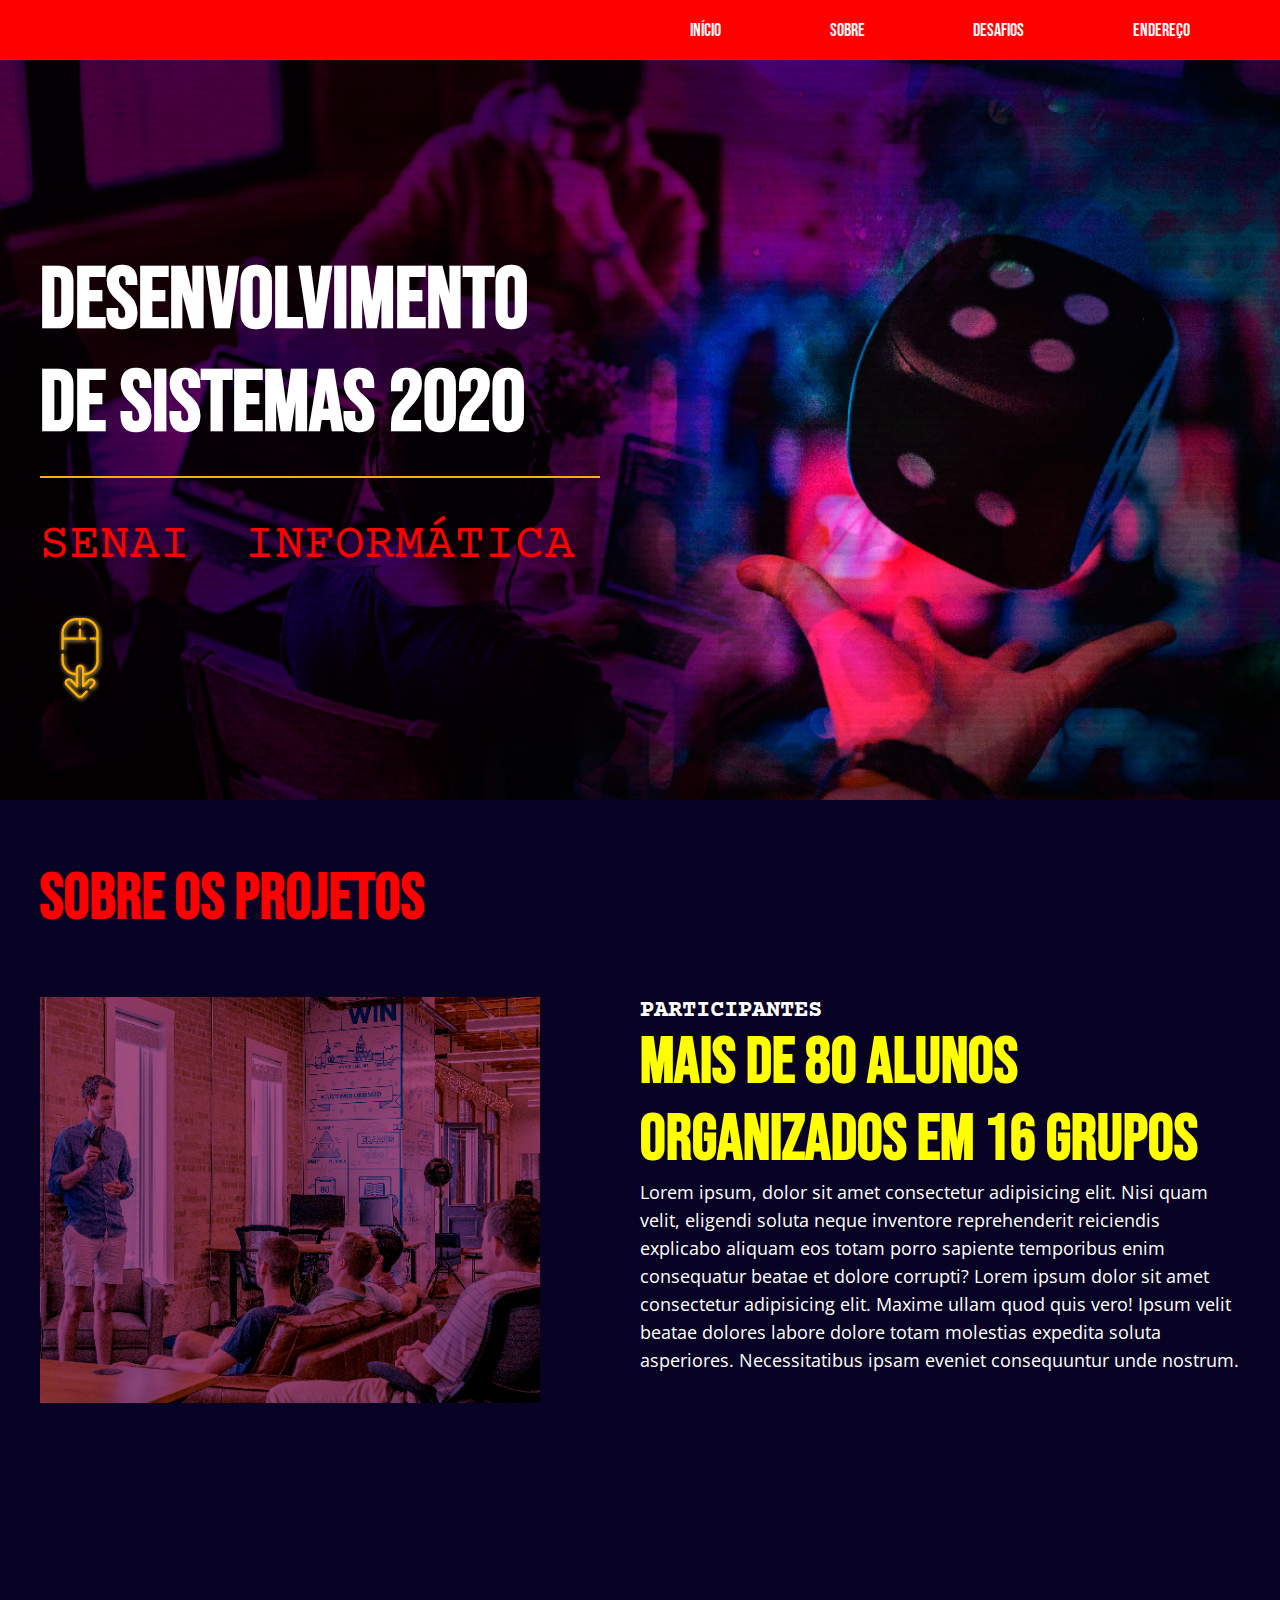
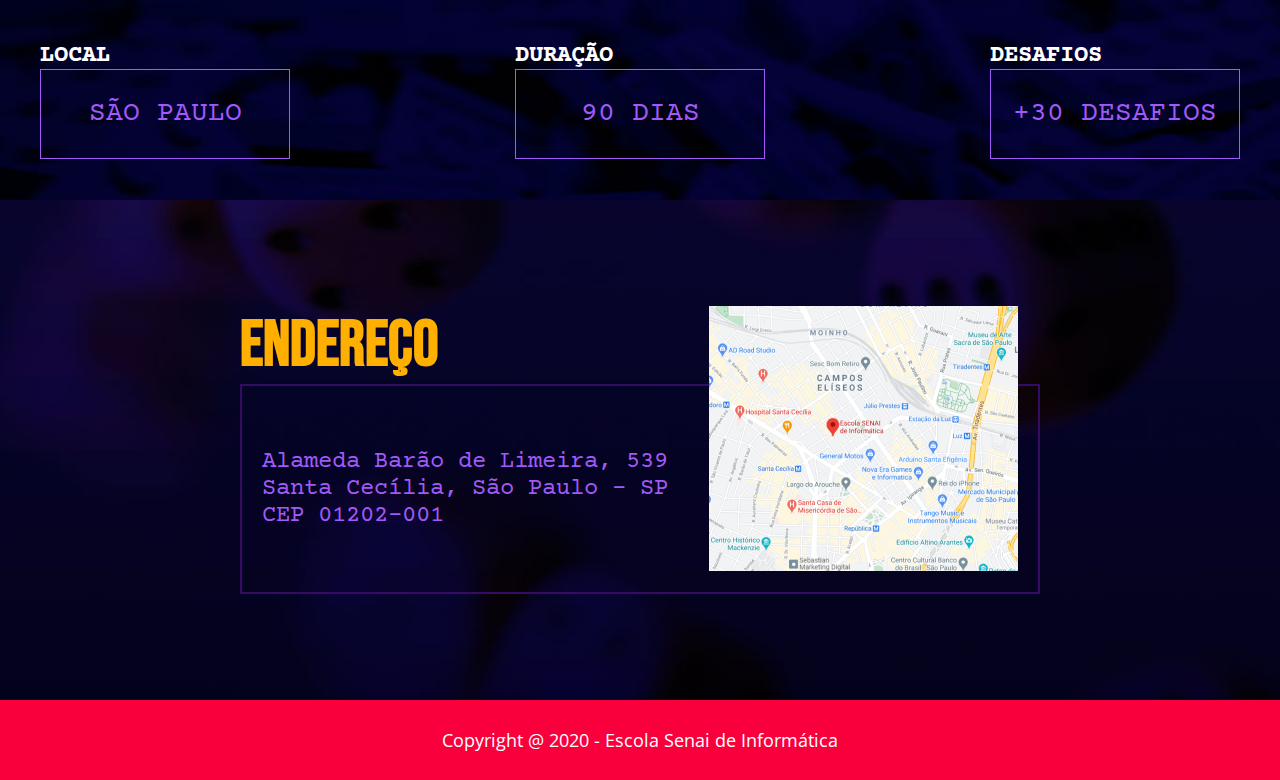
==== index3.html @ c7e32cec "First Commit" ====
<!DOCTYPE html>
<html>
    <head>
        <title> Landing Page </title>

        <link rel="stylesheet" href="css/estilo.css">
    
    </head>
        <body> 
            
            <header class="topo">
                <nav class="menu">
                    <ul>
                        <li><a href="#">Início</a></li>
                        <li><a href="#">Sobre</a></li>
                        <li><a href="#">Desafios</a></li>
                        <li><a href="#">Endereço</a></li>
                     </ul>
                </nav>
            </header>
            
            <!-- fim do topo -->
            
            <section class="banner">
                
                <div class="content alinhando-abaixo">
                    
                    <div class="banner-text" >   
                    
                        <h1> Desenvolvimento de Sistemas 2020 </h1>
                        <p> SENAI <span>Informática</span> </p>
                        <img src="img/mouse-down.png" alt="desenho de mouse amarelo com seta para baixo - ir para seção X">
                    
                    </div>
                
                </div>
            
            </section>         
                    
            <!-- fim do banner -->
                
            <section class="sobre">

                <div class="content">

                 <h2> Sobre os Projetos </h2>

                 <article class="artigo-sobre">

                  <img src="img/imagem-seção-sobre.jpg" alt="Homem exibindo um objeto para um grupo de pessoas.">

                    <div class="artigo-text-sobre">

                     <h3>Participantes</h3>

                     <h3>mais de 80 alunos organizados em 16 grupos</h3>

                     <p>Lorem ipsum, dolor sit amet consectetur adipisicing elit. Nisi quam velit, eligendi soluta neque inventore reprehenderit reiciendis explicabo aliquam eos totam porro sapiente temporibus enim consequatur beatae et dolore corrupti? Lorem ipsum dolor sit amet consectetur adipisicing elit. Maxime ullam quod quis vero! Ipsum velit beatae dolores labore dolore totam molestias expedita soluta asperiores. Necessitatibus ipsam eveniet consequuntur unde nostrum.</p>

                    </div>

                 </article>

                </div>

                </section>

                <!-- fim do sobre -->

                <section class="info">

                    <div class="content info-flex">

                        <div class="info-card">
                        
                            <h4>Local</h4>
                            <p>São Paulo</p>
                        
                        </div>

                        <div class="info-card">
                        
                            <h4>Duração</h4>
                            <p>90 Dias</p>
                        
                        </div>

                        <div class="info-card">
                        
                            <h4>Desafios</h4>
                            <p>+30 Desafios</p>
                        
                        </div>

                    </div>

                </section>

                <section class="endereço">
                    
                    <div class="content alinhamento-centro">

                        <div>
                            
                            <h2>Endereço</h2>
                                
                                <div class="end-text">

                                    <p>Alameda Barão de Limeira, 539<br>
                                     Santa Cecília, São Paulo - SP <br>
                                     CEP 01202-001</p>

                                     <img src="img/mapa.png">

                                
                                </div>


                        </div>



                    </div>


                </section>

                <footer class="rodape">

                    <div class="content alinhamento-centro">

                        <p>Copyright @ 2020 - Escola Senai de Informática </p>

                    </div>

                </footer>
            
        
        </body>
</html>
---- css/estilo.css ----
@import url('https://fonts.googleapis.com/css2?family=Bebas+Neue&family=Courier+Prime:wght@700&family=Open+Sans&display=swap');

* {margin:0; padding:0; box-sizing:border-box;}
            
.topo {background-color:red; 
      width:100%; 
      height:60px; 
      }
                 
.menu {width:1200px;
       height:60px;
       margin:auto;
       display:flex;
       justify-content:flex-end;
      }

.menu ul { list-style-type:none;
           display: flex;
           flex-direction:row;
           justify-content: space-between;
           width: 600px;
           height:60px;
           align-items: center;
         }

.menu a { color: #ffff;
          text-decoration: none;
          text-transform: uppercase;
          font-family: 'Bebas Neue', cursive;
          font-size: 18px;
          padding: 17px 50px;
        }

.menu a:hover { background-color: cornflowerblue;
                text-decoration: underline;}

.banner { width:100%;
          height:740px;
          background-image:url(../img/imagem-fundo-banner.jpg);
          background-repeat: no-repeat;
          background-size: cover;
          background-position: bottom;
        }
        
        
.content  { width:1200px;
            height:100%;
            margin: auto;
            /* background-color: rgba(255, 255, 255, 0.5); */
          }

.banner-text { width: 560px;
               height: 550px;
               /* background-color: rgba(255, 255, 0, 0.295);            */
             }

.banner-text h1 { font-size: 86px;
                  font-family: 'Bebas Neue', cursive;
                  color: #fff;
                  border-bottom: solid 2px #ffaf00;
                  padding-bottom: 20px;
                }

.banner-text p { font-family: 'Courier Prime', monospace;
                 font-size: 50px;
                 text-transform: uppercase;
                 color: red;
                 margin-top: 40px;
                 margin-bottom: 40px; 
               }

.banner-text span { margin-left: 25px;}

.alinhando-abaixo {  display: flex;
                     align-items: flex-end;
                  }

.sobre { width: 100%;
         height: 800px;
         background-color: #080324; }

.sobre h2 { font-family:'Bebas Neue', cursive;
            color: red;
            font-size: 64px;
            padding-top: 60px;
            padding-bottom: 60px;}

.artigo-sobre { display: flex;
                justify-content: space-between;
              }
                
.artigo-sobre img { width:500px; }

.artigo-text-sobre { width:600px;
                     color: #fff;}

.artigo-text-sobre h3:nth-child(1) {color: #fff;
                                    font-family:'Courier Prime', monospace;
                                    font-size: 24px;
                                    text-transform: uppercase;}

.artigo-text-sobre h3:nth-child(2) {color: yellow; 
                                    font-family:'Bebas Neue', cursive;
                                    font-size: 64px;}

.artigo-text-sobre p {font-family: 'Open Sans', sans-serif;
                      font-size: 18px;
                      line-height: 28px;
                     }

.info { width: 100%;
        height: 200px;
        background-image: url("../img/imagem-fundo-info.jpg");
        background-size: cover;
        font-family: 'Courier Prime', monospace;
        text-transform: uppercase;     
      }

.info h4 { color:#fff;
           font-size: 24px;
         }

.info p { color: #a259f7;
          font-size: 28px;
          border: solid 1px #a259f7;
          width: 250px;
          text-align: center;
          padding: 1em 0;
        }

.info-flex { display: flex;
             justify-content: space-between;
             align-items: center;
           }

.endereço { width: 100%;
            height: 500px;
            background-image: url("../img/imagem-fundo-ranking.jpg");
            background-size: cover;
            background-position: center;
          }

.endereço h2 { font-size: 64px;
               font-family:'Bebas Neue', cursive;
               color: #ffaf00;
             }

.end-text { width: 800px;
            height: 210px;
            color: #010010;
            border: solid 2px #340b65;
            position: relative;
            display: flex;
            align-items: center;
          }

.end-text p { color: #a259f7;
              font-size: 24px;
              font-family: 'Courier Prime', monospace;
              margin-left: 20px;
            }

.alinhamento-centro { display: flex;
                      justify-content: center;
                      align-items: center;                    
                    }
                    
.end-text img { position: absolute;
                right: 20px;
                top: -80px;
              }

.rodape { width: 100%;
          height: 80px;
          background-color: #f9003d;
          color: #fff;
          font-family: 'Open Sans', sans-serif;
          font-size: 18px;
        }
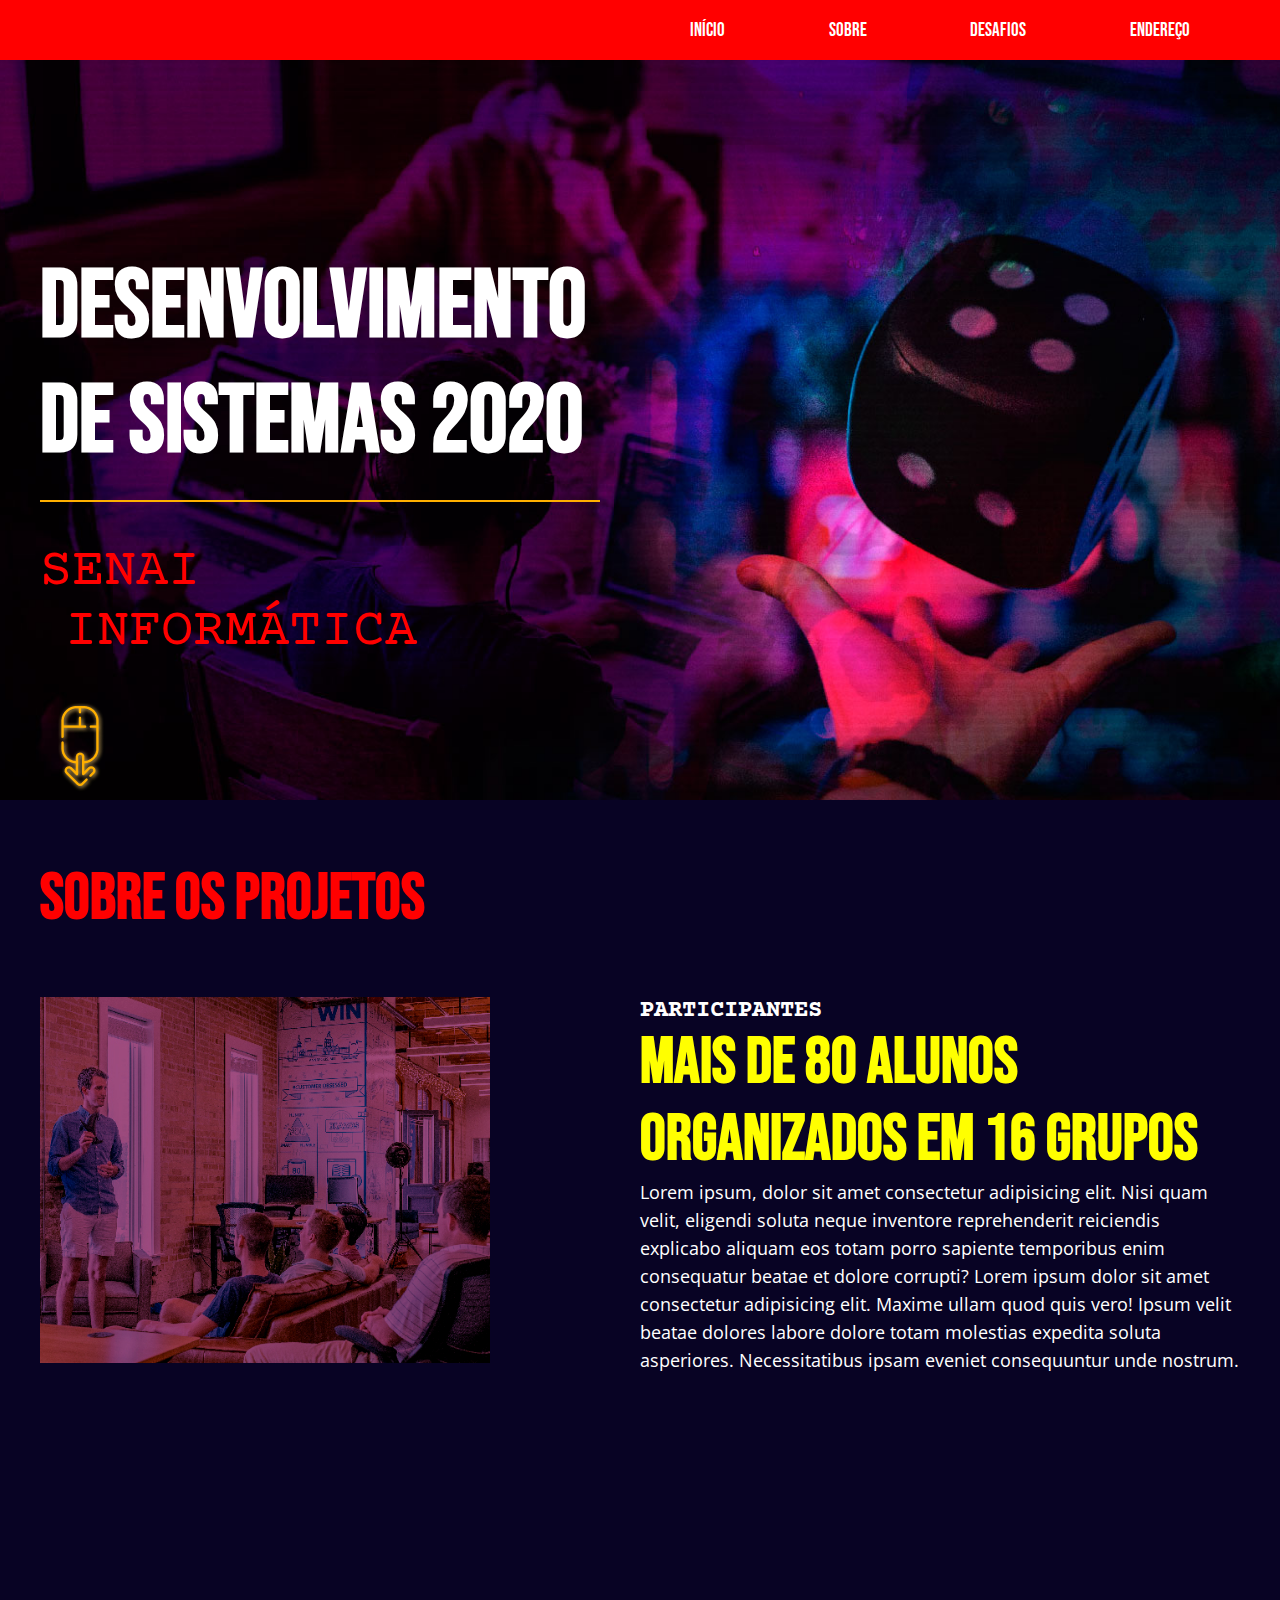
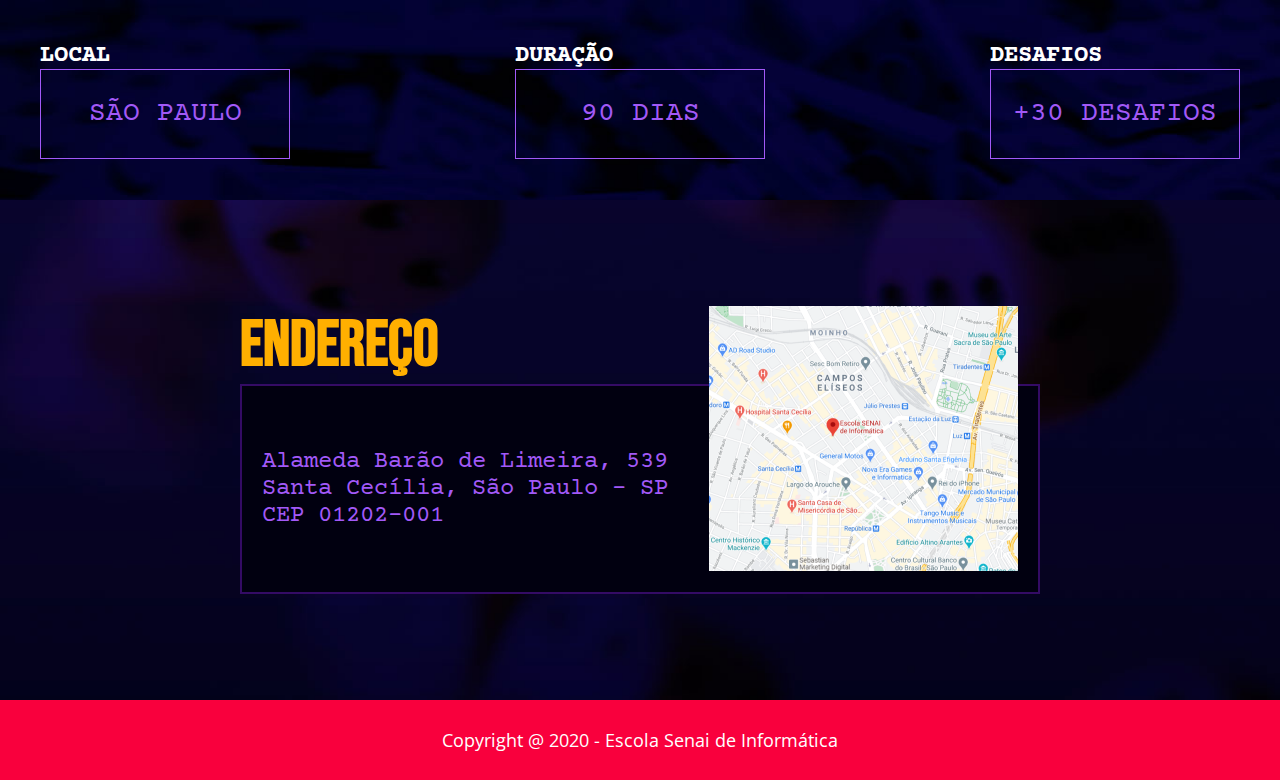
==== commit 17717278: "Responsivo até 768px" ====
--- a/index3.html
+++ b/index3.html
@@ -47,7 +47,10 @@
 
                  <article class="artigo-sobre">
 
-                  <img src="img/imagem-seção-sobre.jpg" alt="Homem exibindo um objeto para um grupo de pessoas.">
+                    <picture>
+                        <source media="(max-width: 1199px)" srcset="img/sobre-2.jpg">
+                        <img src="img/imagem-seção-sobre.jpg" alt="Homem exibindo um objeto para um grupo de pessoas.">
+                    </picture>
 
                     <div class="artigo-text-sobre">
 
@@ -110,7 +113,7 @@
                                      Santa Cecília, São Paulo - SP <br>
                                      CEP 01202-001</p>
 
-                                     <img src="img/mapa.png">
+                                     <img src="img/mapa.png" alt="mapa">
 
                                 
                                 </div>
--- a/css/estilo.css
+++ b/css/estilo.css
@@ -3,11 +3,12 @@
 * {margin:0; padding:0; box-sizing:border-box;}
             
 .topo {background-color:red; 
-      width:100%; 
-      height:60px; 
+       width:100%; 
+       height:60px; 
       }
                  
-.menu {width:1200px;
+.menu {max-width:1200px;
+       width: 95%;
        height:60px;
        margin:auto;
        display:flex;
@@ -27,8 +28,8 @@
           text-decoration: none;
           text-transform: uppercase;
           font-family: 'Bebas Neue', cursive;
-          font-size: 18px;
-          padding: 17px 50px;
+          font-size: 19px;
+          padding: 18px 50px;
         }
 
 .menu a:hover { background-color: cornflowerblue;
@@ -43,7 +44,8 @@
         }
         
         
-.content  { width:1200px;
+.content  { max-width:1200px;
+            width: 95%;
             height:100%;
             margin: auto;
             /* background-color: rgba(255, 255, 255, 0.5); */
@@ -54,7 +56,7 @@
                /* background-color: rgba(255, 255, 0, 0.295);            */
              }
 
-.banner-text h1 { font-size: 86px;
+.banner-text h1 { font-size: 96px;
                   font-family: 'Bebas Neue', cursive;
                   color: #fff;
                   border-bottom: solid 2px #ffaf00;
@@ -62,7 +64,7 @@
                 }
 
 .banner-text p { font-family: 'Courier Prime', monospace;
-                 font-size: 50px;
+                 font-size: 54px;
                  text-transform: uppercase;
                  color: red;
                  margin-top: 40px;
@@ -87,9 +89,13 @@
 
 .artigo-sobre { display: flex;
                 justify-content: space-between;
+                flex-wrap: wrap;
               }
                 
-.artigo-sobre img { width:500px; }
+.artigo-sobre img { max-width:500px;
+                    min-width:450px;  
+                    width:45%; 
+}
 
 .artigo-text-sobre { width:600px;
                      color: #fff;}
@@ -147,7 +153,7 @@
 
 .end-text { width: 800px;
             height: 210px;
-            color: #010010;
+            background-color: #010010;
             border: solid 2px #340b65;
             position: relative;
             display: flex;
@@ -178,6 +184,63 @@
           font-size: 18px;
         }
 
+        @media screen and (max-width: 1199px){
+          .sobre{
+              height: auto;
+              padding-bottom: 4em;
+          }
+          .sobre .content{
+               display: flex;
+               flex-direction: column;
+               align-items: center;
+          }
+          .artigo-sobre{
+              justify-content: center;
+       
+          }
+          .artigo-sobre img{
+              width: 100%;
+              max-width: 850px;
+              margin-bottom: 2em;
+           
+          }
+          .artigo-text-sobre{
+              width: 800px;
+          }
+       }
+       
+       @media screen and (max-width: 991px){
+               .artigo-sobre img{
+                   max-width: 700px;
+               
+               }
+               .artigo-text-sobre{
+                   width: 90%;
+               }
+               .info-card{
+                   text-align: center;
+               }
+               .info p{
+                   width: 220px;
+               }
+               .end-text{  
+                   width: 700px;
+                   flex-direction: column;
+                   height: auto;
+                   padding: 2em 0;
+       
+               }
+               .endereco{
+                   height: auto;
+                   padding-bottom: 2em;
+               }
+               .end-text img{
+                   position: unset;
+                   margin-top: 2em;
+                  
+               }
+       }
+
         
 
 
